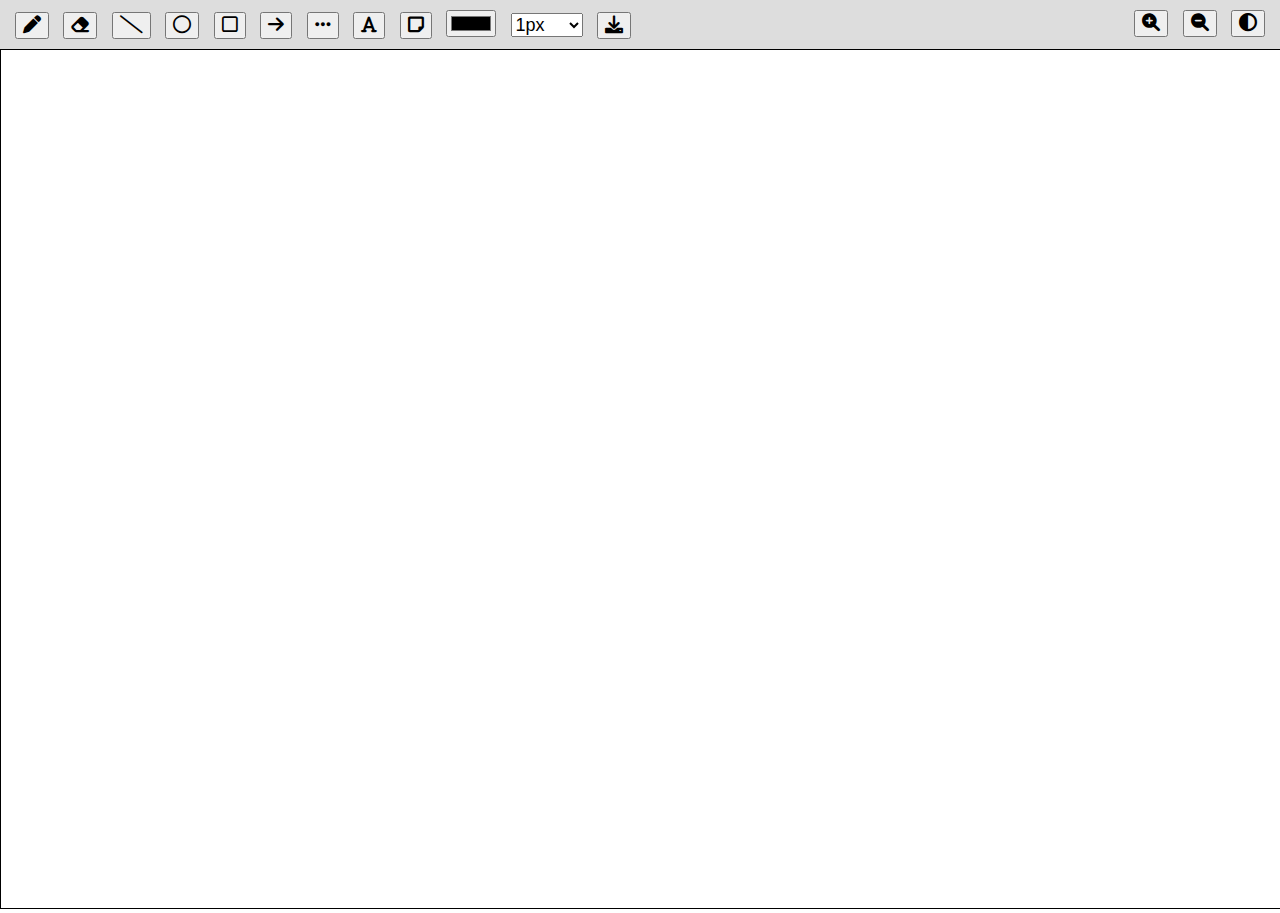
==== index.html @ f48ce89b "Files Added!" ====
<!DOCTYPE html>
<html lang="en">
<head>
    <meta charset="UTF-8">
    <meta name="viewport" content="width=device-width, initial-scale=1.0">
    <title>Collaborative Whiteboard</title>
    <link rel="stylesheet" href="https://cdnjs.cloudflare.com/ajax/libs/font-awesome/6.0.0-beta3/css/all.min.css">
    <link rel="stylesheet" href="style.css">
</head>
<body>
    <div id="toolbar">
        <div>
            <button id="pen" title="Pen"><i class="fas fa-pen"></i></button>
            <button id="eraser" title="Eraser"><i class="fas fa-eraser"></i></button>
            <button id="line" title="Line"><i class="fas fa-slash"></i></button>
            <button id="circle" title="Circle"><i class="far fa-circle"></i></button>
            <button id="rectangle" title="Rectangle"><i class="far fa-square"></i></button>
            <button id="arrow" title="Arrow"><i class="fas fa-arrow-right"></i></button>
            <button id="ellipse" title="Ellipse"><i class="fas fa-ellipsis-h"></i></button>
            <button id="text" title="Text"><i class="fas fa-font"></i></button>
            <button id="sticky" title="Sticky Note"><i class="fas fa-sticky-note"></i></button>
            <input type="color" id="color-picker" value="#000000" title="Choose Color">
            <select id="line-width" title="Line Width">
                <option value="1">1px</option>
                <option value="5">5px</option>
                <option value="10">10px</option>
                <option value="15">15px</option>
                <option value="20">20px</option>
                <option value="200">200px</option>
            </select>
            <button id="download" title="Download"><i class="fas fa-download"></i></button>
        </div>
        <div>
            <button id="zoom-in" title="Zoom In"><i class="fas fa-search-plus"></i></button>
            <button id="zoom-out" title="Zoom Out"><i class="fas fa-search-minus"></i></button>
            <button id="theme-toggle" title="Toggle Theme"><i class="fas fa-adjust"></i></button>
        </div>
    </div>
    <div id="whiteboard-container">
        <canvas id="whiteboard"></canvas>
    </div>
    <script src="script.js"></script>
</body>
</html>
---- style.css ----
body {
    font-family: Arial, sans-serif;
    margin: 0;
    padding: 0;
    display: flex;
    flex-direction: column;
    height: 100vh;
    background-color: white;
}
#toolbar {
    display: flex;
    justify-content: space-between;
    padding: 10px;
    background: #ddd;
}
#toolbar button, #toolbar select, #toolbar input {
    margin: 0 5px;
    font-size: 18px;
    cursor: pointer;
}
#whiteboard-container {
    flex-grow: 1;
    position: relative;
}
#whiteboard {
    width: 100%;
    height: 100%;
    border: 1px solid #000;
}
.sticky-note {
    position: absolute;
    width: 100px;
    height: 100px;
    background: yellow;
    padding: 10px;
    border: 1px solid #000;
    resize: both;
    overflow: auto;
}
.dark-mode {
    background-color: #333;
    color: white;
}

.selected-tool {
    background-color: #4caf50; /* Highlight color */
    color: white; /* Text/icon color */
    border: 2px solid #4caf50; /* Optional border for emphasis */
    border-radius: 4px; /* Rounded corners */
}
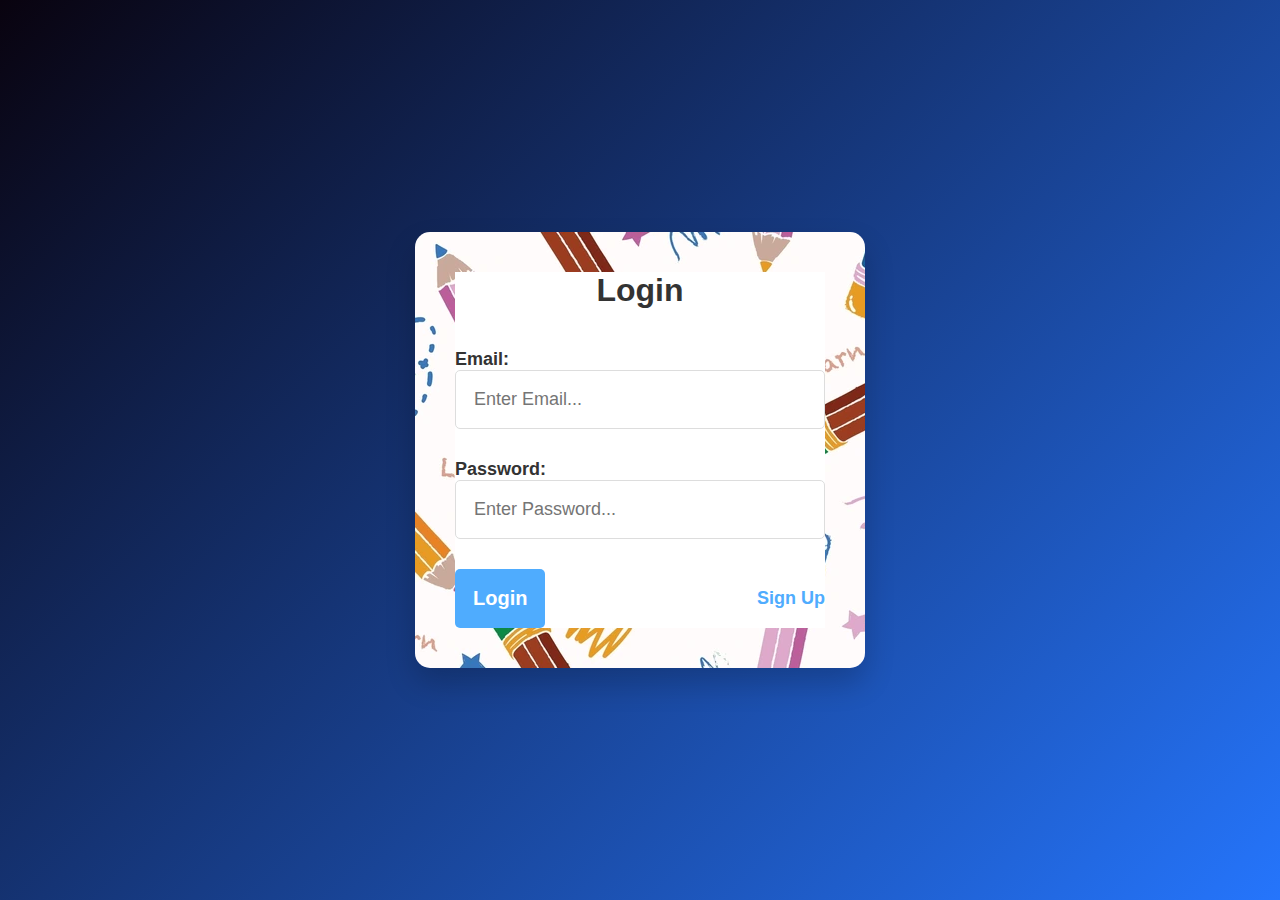
==== commit 5dc7cfe0: "file name is changed login to index" ====
--- a/index.html
+++ b/index.html
@@ -1,44 +1,198 @@
 <!DOCTYPE html>
 <html lang="en">
-<head>
-    <meta charset="UTF-8">
-    <meta name="viewport" content="width=device-width, initial-scale=1.0">
-    <title>Collaborative Whiteboard</title>
-    <link rel="stylesheet" href="https://cdnjs.cloudflare.com/ajax/libs/font-awesome/6.0.0-beta3/css/all.min.css">
-    <link rel="stylesheet" href="style.css">
-</head>
-<body>
-    <div id="toolbar">
+  <head>
+    <meta charset="UTF-8" />
+    <meta name="viewport" content="width=device-width, initial-scale=1.0" />
+    <title>Login</title>
+    <style>
+      * {
+        margin: 0;
+        padding: 0;
+        box-sizing: border-box;
+      }
+
+      body {
+        font-family: "Arial", sans-serif;
+        background: linear-gradient(135deg, #09030f, #2575fc);
+        display: flex;
+        justify-content: center;
+        align-items: center;
+        min-height: 100vh;
+        overflow: hidden;
+        position: relative;
+      }
+
+      .form-container {
+        background-image: url('image.png');
+        border-radius: 15px;
+        padding: 40px;
+        width: 100%;
+        max-width: 450px;
+        box-shadow: 0 15px 30px rgba(0, 0, 0, 0.2);
+        z-index: 5;
+      }
+      
+      .form-container form {
+        background-color: #fff;
+        display: flex;
+        flex-direction: column;
+        gap: 30px;
+      }
+
+      .form-container h2 {
+        text-align: center;
+        color: #333;
+        margin-bottom: 10px;
+        font-size: 2rem;
+      }
+
+      label {
+        font-size: 18px;
+        font-weight: bold;
+        margin-bottom: 10px;
+        color: #333;
+      }
+
+      input[type="email"],
+      input[type="password"] {
+        width: 100%;
+        padding: 18px;
+        border: 1px solid #ddd;
+        border-radius: 5px;
+        font-size: 18px;
+        transition: border-color 0.3s;
+      }
+
+      input[type="email"]:focus,
+      input[type="password"]:focus {
+        border-color: #4facfe;
+        outline: none;
+      }
+
+      input[type="submit"] {
+        background: #4facfe;
+        color: #fff;
+        padding: 18px;
+        border: none;
+        border-radius: 5px;
+        font-size: 20px;
+        font-weight: bold;
+        cursor: pointer;
+        transition: background 0.3s;
+      }
+
+      input[type="submit"]:hover {
+        background: #00c6ff;
+      }
+
+      .form-footer {
+        display: flex;
+        justify-content: space-between;
+        align-items: center;
+      }
+
+      .form-footer a {
+        text-decoration: none;
+        font-size: 18px;
+        color: #4facfe;
+        font-weight: bold;
+        transition: color 0.3s;
+      }
+
+      .form-footer a:hover {
+        color: #2b00ff;
+      }
+
+      @media (max-width: 768px) {
+        .form-container {
+          padding: 40px;
+        }
+
+        input[type="email"],
+        input[type="password"] {
+          font-size: 16px;
+        }
+
+        input[type="submit"] {
+          font-size: 18px;
+        }
+
+        .form-footer a {
+          font-size: 16px;
+        }
+      }
+    </style>
+  </head>
+  <body>
+    <div class="form-container">
+      <form id="loginForm">
+        <h2>Login</h2>
+
         <div>
-            <button id="pen" title="Pen"><i class="fas fa-pen"></i></button>
-            <button id="eraser" title="Eraser"><i class="fas fa-eraser"></i></button>
-            <button id="line" title="Line"><i class="fas fa-slash"></i></button>
-            <button id="circle" title="Circle"><i class="far fa-circle"></i></button>
-            <button id="rectangle" title="Rectangle"><i class="far fa-square"></i></button>
-            <button id="arrow" title="Arrow"><i class="fas fa-arrow-right"></i></button>
-            <button id="ellipse" title="Ellipse"><i class="fas fa-ellipsis-h"></i></button>
-            <button id="text" title="Text"><i class="fas fa-font"></i></button>
-            <button id="sticky" title="Sticky Note"><i class="fas fa-sticky-note"></i></button>
-            <input type="color" id="color-picker" value="#000000" title="Choose Color">
-            <select id="line-width" title="Line Width">
-                <option value="1">1px</option>
-                <option value="5">5px</option>
-                <option value="10">10px</option>
-                <option value="15">15px</option>
-                <option value="20">20px</option>
-                <option value="200">200px</option>
-            </select>
-            <button id="download" title="Download"><i class="fas fa-download"></i></button>
+          <label for="email">Email: </label>
+          <input
+            type="email"
+            id="email"
+            name="email"
+            placeholder="Enter Email..."
+          />
         </div>
+
         <div>
-            <button id="zoom-in" title="Zoom In"><i class="fas fa-search-plus"></i></button>
-            <button id="zoom-out" title="Zoom Out"><i class="fas fa-search-minus"></i></button>
-            <button id="theme-toggle" title="Toggle Theme"><i class="fas fa-adjust"></i></button>
+          <label for="password">Password:</label>
+          <input
+            type="password"
+            id="password"
+            name="password"
+            placeholder="Enter Password..."
+          />
         </div>
+
+        <div class="form-footer">
+          <input type="submit" value="Login" />
+          <a href="./signup.html">Sign Up</a>
+        </div>
+      </form>
     </div>
-    <div id="whiteboard-container">
-        <canvas id="whiteboard"></canvas>
-    </div>
-    <script src="script.js"></script>
-</body>
+    <script>
+      let loginForm = document.getElementById("loginForm");
+      let email = document.getElementById("email");
+      let password = document.getElementById("password");
+
+      loginForm.addEventListener("submit", (e) => {
+        e.preventDefault();
+
+        let userEmail = email.value;
+        let userPassword = password.value;
+
+        if (!userEmail || !userPassword) {
+          alert("Please fill out all fields.");
+          return;
+        }
+
+        userLogin(userEmail, userPassword);
+      });
+
+      async function userLogin(email, password) {
+        try {
+          let response = await fetch(
+            `https://whiteboard-application-f3c2c-default-rtdb.firebaseio.com/users.json`
+          );
+          let data = await response.json();
+
+          let findUser = Object.values(data).find(
+            (user) => user.email === email && user.password === password
+          );
+
+          if (findUser) {
+            window.location.href = `./home.html`;
+          } else {
+            alert("Invalid email or password. Please try again.");
+          }
+        } catch (error) {
+          console.error("Error: ", error);
+        }
+      }
+    </script>
+  </body>
 </html>
